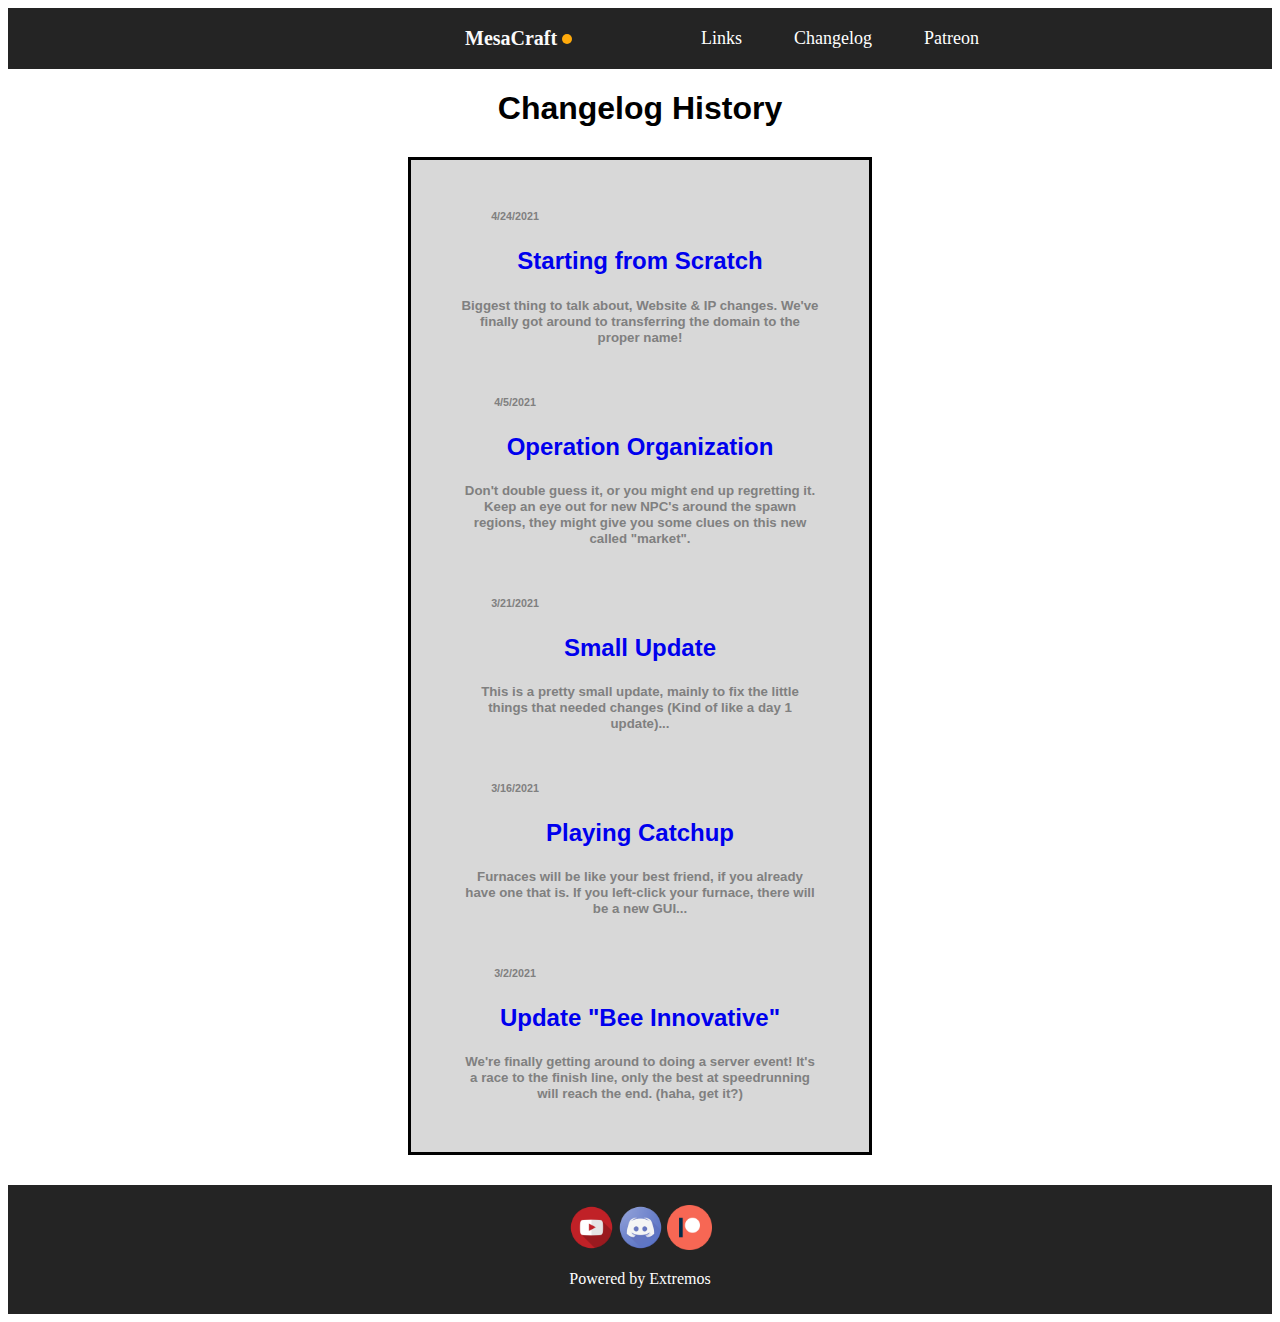
==== blog/index.html @ d046e203 "initial push" ====
<!DOCTYPE HTML>

<html>

<head>
    <meta charset="utf-8" />
    <meta name="viewport" content="width=device-width, initial-scale=1">
    <link rel="stylesheet" href="https://www.w3schools.com/w3css/3/w3.css">
    <link rel="stylesheet" href="https://cdnjs.cloudflare.com/ajax/libs/font-awesome/4.6.3/css/font-awesome.min.css">
    <link rel="stylesheet" href="/navbar.css">
    <title>Mesa Craft</title>
</head>

<body>

    <!--Navigation Bar-->
    <div class="logo header">

        <span class="header__inner">
            <!--Link for when clicking on logo-->
            <a href="/MCHomepage.html" style="text-decoration: none;">
                <div class="logo">
                    <span class="logo__mark"></span>
                    <span class="logo__text">MesaCraft</span>
                    <span class="logo__cursor" style="background-color:#ffaa0b; animation-duration:3s;"></span>
                </div>
            </a>
            <span class="header__right">
                <nav class="menu">
                    <ul class="menu__inner">
                        <li><a href="/links.html">Links</a></li>
                        <li><a href="/blog/index.html">Changelog</a></li>
                        <li><a href="https://patreon.com/mesacraft">Patreon</a></li>
                    </ul>
                </nav>
            </span>
    </div>


    <style>
        .content {
            background-color: rgb(216, 216, 216);
            margin-top: 30px;
            margin-left: 400px;
            margin-right: 400px;
            margin-bottom: 30px;
            border-style: solid;
            border-radius: 0px;
        }

        .post {
            margin: 50px;
        }

        .date {
            font-family: Verdana, Geneva, Tahoma, sans-serif;
            margin-right: 250px;
            margin-left: auto;
            color: gray;
        }

        .title {
            font-family: Verdana, Geneva, Tahoma, sans-serif;
            text-decoration: none;

        }

        .pre-read {
            font-family: Verdana, Geneva, Tahoma, sans-serif;
            text-decoration: none;
            color: gray;
        }
    </style>

    <center>
        <section>
            <center>
                <h1 style="font-family: Verdana, Geneva, Tahoma, sans-serif;">Changelog History</h1>
                <div class="content">
                    <ul>
                        <div class="post">
                            <h6 class="date">4/24/2021</h3>
                                <h2><a class="title" href="/blog/posts/b5.html">Starting from Scratch</a></h2>
                                <h5><a class="pre-read" href="/blog/posts/b5.html">Biggest thing to talk about, Website & IP
                                        changes. We've finally got around to transferring the domain to the proper name!
                                    </a></h3>
                        </div>
                        <div class="post">
                            <h6 class="date">4/5/2021</h3>
                                <h2><a class="title" href="/blog/posts/b4.html">Operation Organization</a></h2>
                                <h5><a class="pre-read" href="/blog/posts/b4.html">Don't double guess it, or you might
                                        end up
                                        regretting it. Keep an eye out for new NPC's around the spawn regions, they
                                        might give you some clues on this new called "market". </a></h3>
                        </div>
                        <div class="post">
                            <h6 class="date">3/21/2021</h3>
                                <h2><a class="title" href="/blog/posts/b3.html">Small Update</a></h2>
                                <h5><a class="pre-read" href="/blog/posts/b3.html">This is a pretty small update, mainly
                                        to fix the little things that needed changes (Kind of like a day 1
                                        update)...</a></h5>
                        </div>
                        <div class="post">
                            <h6 class="date">3/16/2021</h3>
                                <h2><a class="title" href="/blog/posts/b2.html">Playing Catchup</a></h2>
                                <h5><a class="pre-read" href="/blog/posts/b2.html">Furnaces will be like your best
                                        friend, if you already have one that is. If you left-click your furnace, there
                                        will be a new GUI...</a></h3>
                        </div>
                        <div class="post">
                            <h6 class="date">3/2/2021</h3>
                                <h2><a class="title" href="/blog/posts/b1.html">Update "Bee Innovative"</a></h2>
                                <h5><a class="pre-read" href="/blog/posts/b1.html">We're finally getting around to doing
                                        a server event! It's a race to the finish line, only the best at speedrunning
                                        will reach the end. (haha, get it?)</a></h3>
                        </div>
                    </ul>
                </div>
            </center>
        </section>

        <!-- Footer -->
        <footer style="padding-top: 20px; padding-bottom: 10px; background-color: rgb(36, 36, 36);" class="w3-container w3-padding-64 w3-center w3-xlarge">
            <a href="https://youtube.com/ExtremosYT"> <img src="/img/youtube.png" alt="Youtube Link"
                    style="height: auto; width: 45px;"></a>
            <a href="#"> <img src="/img/discord.png" alt="Youtube Link" style="height: auto; width: 45px;"></a>
            <a href="https://patreon.com/ExtremosYT"> <img src="/img/patreon.png" alt="Youtube Link"
                    style="height: auto; width: 45px;"></a>
            <p style="color: white;" class="w3-medium">
                Powered by Extremos
            </p>
        </footer>
---- navbar.css ----
.logo{
    display:flex;
    align-items:center;
    text-decoration:none;
    font-display:auto;

    background-color: rgb(36, 36, 36);
}
.logo img{
    height:44px
}
.logo__mark{
    color:#0bff88;
    margin-left: 200px;
    margin-right:5px;
}

.logo__text{
    font-weight:bold;
    color: #fafafa;
    font-size:20px
}

.logo__cursor{
    display:inline-block;
    width:10px;
    height:10px;
    background:#fe5186;
    margin-left:5px;
    border-radius:10px;
    animation:cursor 1s infinite}@media (prefers-reduced-motion: reduce){.logo__cursor{animation:none}}@keyframes cursor{0%{opacity:0}50%{opacity:1}100%{opacity:0}
}

.header__inner{
    display:flex;
    align-items:center;
    justify-content:space-between;
    margin:0 auto;
    width:760px;
    max-width:100%
}

.header__right{
    display:flex;
    flex-direction:row;
    align-items:center}@media (max-width: 684px){.header__right{flex-direction:row-reverse}
}

.menu{
    background-color: rgb(36, 36, 36);
}
.menu__inner{
    display:flex;
    align-items:center;
    justify-content:flex-start;
    max-width:100%;
    margin:0 auto;
    padding:0 15px;
    font-size:1rem;
    list-style:none
}
.menu__inner li{
    margin:0 12px}@media (max-width: 684px){.menu__inner{flex-direction:column;align-items:flex-start;padding:0}.menu__inner li{margin:0;padding:5px}
}

ul {
    list-style-type: none;
    margin: 0;
    padding: 0;
    overflow: hidden;
    
  }
  
  li {
    float: left;
  }
  
  li a {
    font-size: 18px;
    display: block;
    color: white;
    text-align: center;
    padding: 20px 14px;
    text-decoration: none;
    border-radius: 12px;
  }
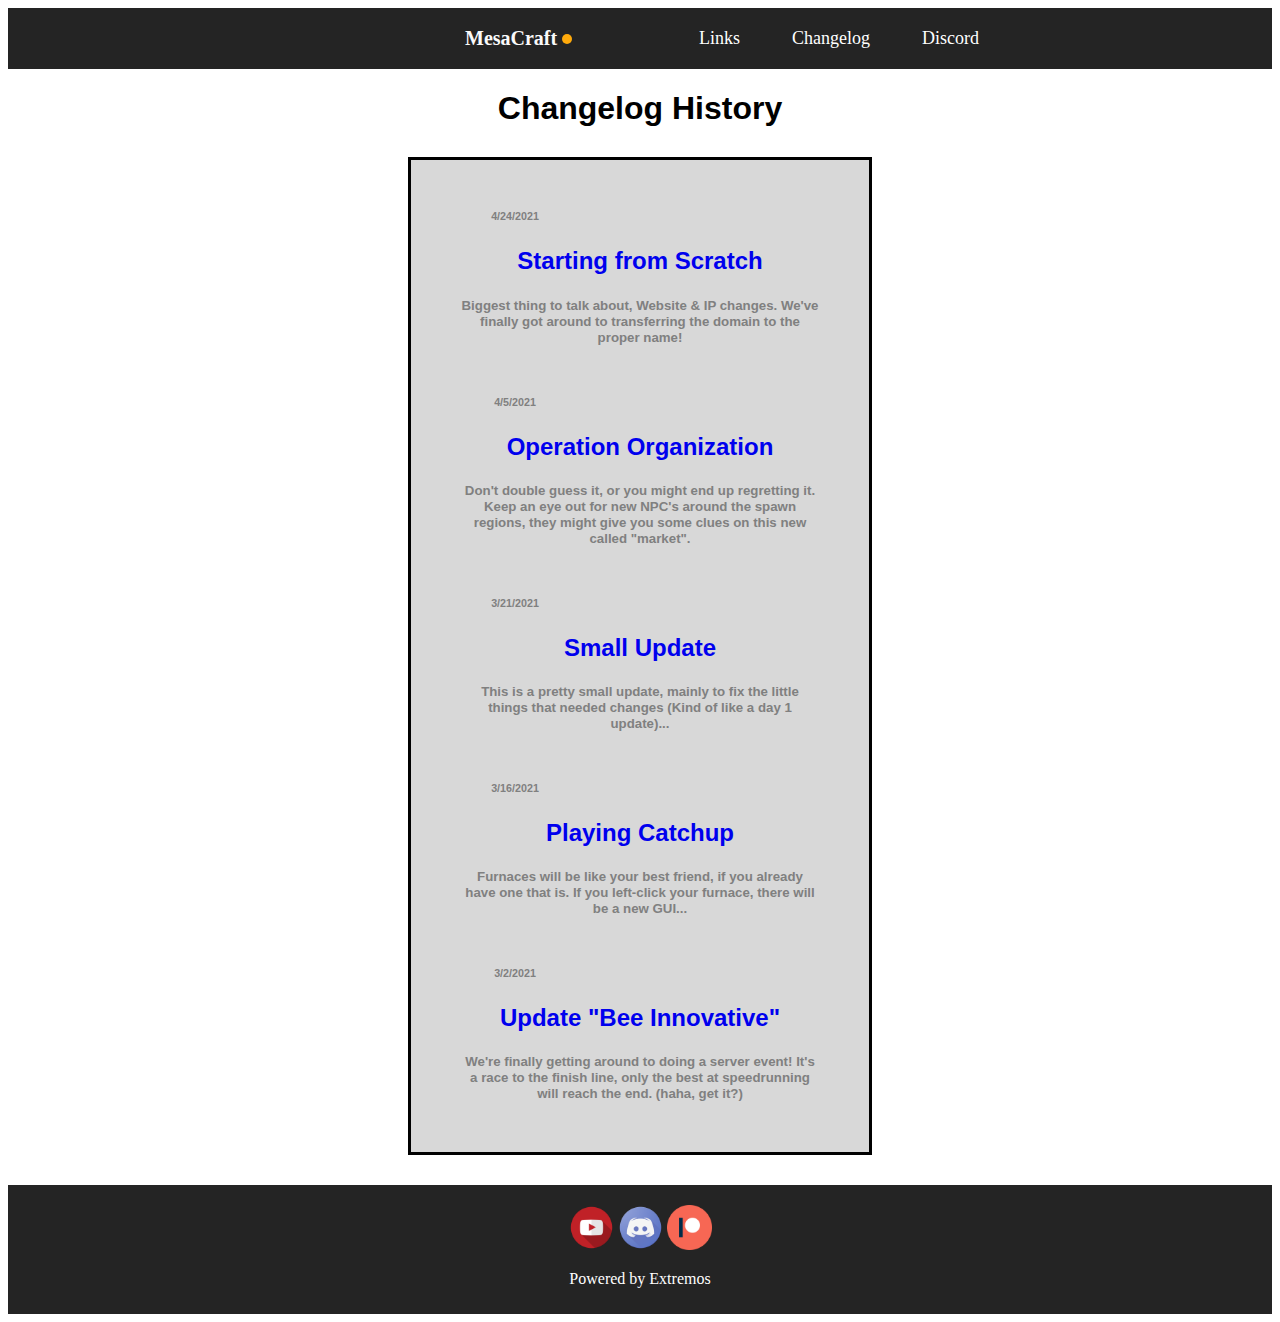
==== commit 733ca5ee: "changed patreon links" ====
--- a/blog/index.html
+++ b/blog/index.html
@@ -18,7 +18,7 @@
 
         <span class="header__inner">
             <!--Link for when clicking on logo-->
-            <a href="/MCHomepage.html" style="text-decoration: none;">
+            <a href="/index.html" style="text-decoration: none;">
                 <div class="logo">
                     <span class="logo__mark"></span>
                     <span class="logo__text">MesaCraft</span>
@@ -30,7 +30,7 @@
                     <ul class="menu__inner">
                         <li><a href="/links.html">Links</a></li>
                         <li><a href="/blog/index.html">Changelog</a></li>
-                        <li><a href="https://patreon.com/mesacraft">Patreon</a></li>
+                        <li><a href="https://discord.gg/zeYK69Jejf">Discord</a></li>
                     </ul>
                 </nav>
             </span>
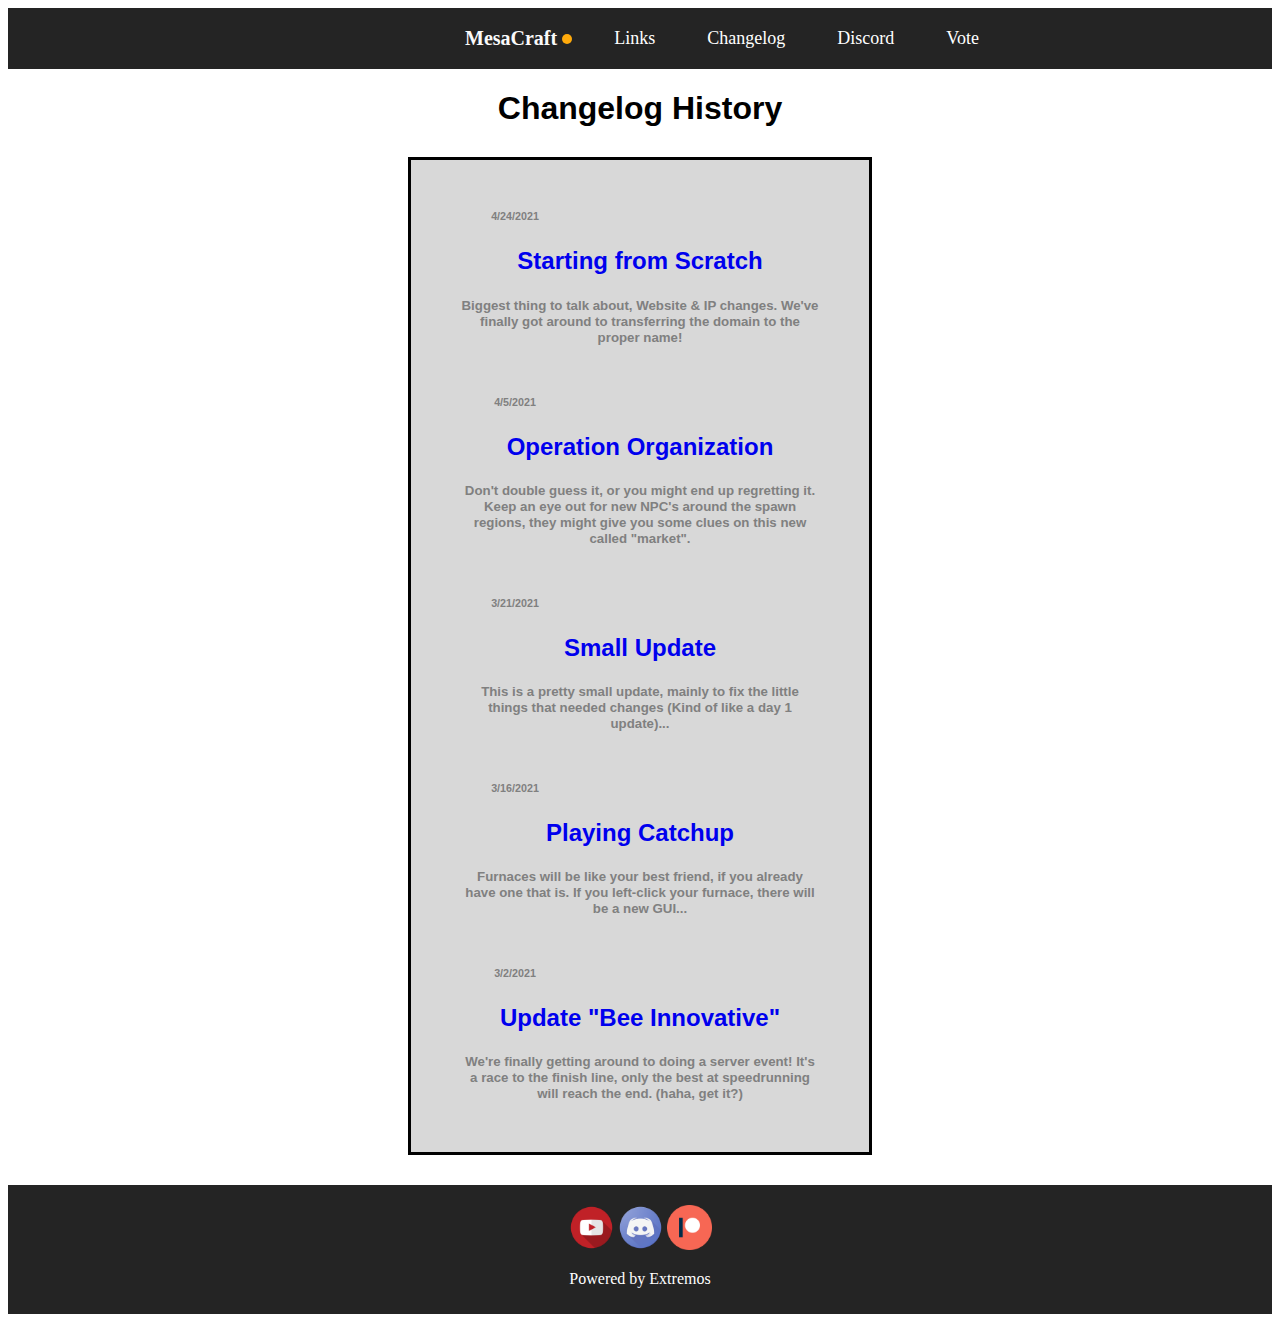
==== commit 8cc8f41a: "Added Voting Sites & Removed Changelog Link" ====
--- a/blog/index.html
+++ b/blog/index.html
@@ -31,6 +31,7 @@
                         <li><a href="/links.html">Links</a></li>
                         <li><a href="/blog/index.html">Changelog</a></li>
                         <li><a href="https://discord.gg/zeYK69Jejf">Discord</a></li>
+                        <li><a href="/vote.html">Vote</a></li>
                     </ul>
                 </nav>
             </span>
